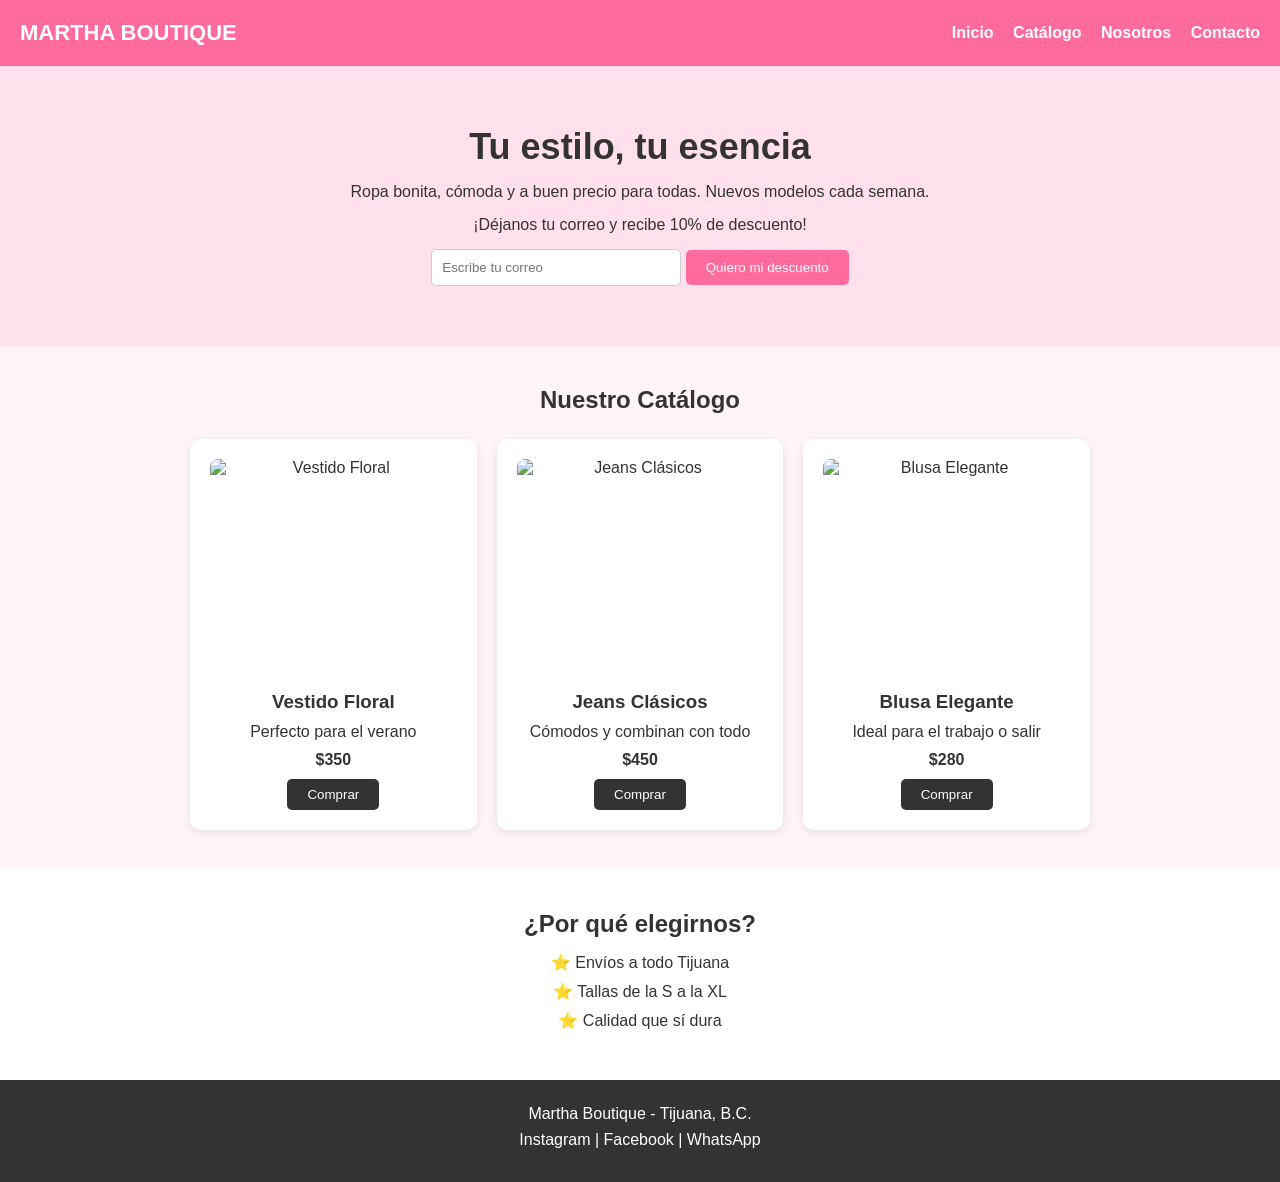
==== Proyecto Final/index.html @ f91624d1 "Creo mi proyecto final Martha Boutique" ====
<!DOCTYPE html>
<html lang="es">
<head>
    <meta charset="UTF-8">
    <meta name="viewport" content="width=device-width, initial-scale=1.0">
    <title>Martha Boutique - Ropa</title>
    <link rel="stylesheet" href="styles.css">
</head>
<body>

    <header>
        <h1>MARTHA BOUTIQUE</h1>
        <nav>
            <a href="#">Inicio</a>
            <a href="#catalogo">Catálogo</a>
            <a href="#nosotros">Nosotros</a>
            <a href="#contacto">Contacto</a>
        </nav>
    </header>

    <section class="jumbotron">
        <h2>Tu estilo, tu esencia</h2>
        <p>Ropa bonita, cómoda y a buen precio para todas. Nuevos modelos cada semana.</p>
        <p>¡Déjanos tu correo y recibe 10% de descuento!</p>
        <form>
            <input type="email" placeholder="Escribe tu correo">
            <button>Quiero mi descuento</button>
        </form>
    </section>

    <section id="catalogo">
        <h2>Nuestro Catálogo</h2>
        <div class="catalogo">
            <div class="producto">
                <img src="https://3.bp.blogspot.com/-S78NEheqOAk/U2bPQDCwX_I/AAAAAAAAMfg/gPL8JinJmH8/s1600/IMG_0098.jpg=400" alt="Vestido Floral">
                <h3>Vestido Floral</h3>
                <p>Perfecto para el verano</p>
                <p><b>$350</b></p>
                <button>Comprar</button>
            </div>
            <div class="producto">
                <img src="https://i.pinimg.com/1200x/6b/95/78/6b957895f3671304210bc97483ce4797.jpg" alt="Jeans Clásicos">
                <h3>Jeans Clásicos</h3>
                <p>Cómodos y combinan con todo</p>
                <p><b>$450</b></p>
                <button>Comprar</button>
            </div>
            <div class="producto">
                <img src="https://i.pinimg.com/474x/70/16/03/701603ca5c4499252b4aa40fb91607c9.jpg?nii=t=400" alt="Blusa Elegante">
                <h3>Blusa Elegante</h3>
                <p>Ideal para el trabajo o salir</p>
                <p><b>$280</b></p>
                <button>Comprar</button>
            </div>
        </div>
    </section>

    <section id="nosotros">
        <h2>¿Por qué elegirnos?</h2>
        <p>⭐ Envíos a todo Tijuana</p>
        <p>⭐ Tallas de la S a la XL</p>
        <p>⭐ Calidad que sí dura</p>
    
    </section>

    <footer id="contacto">
        <p>Martha Boutique - Tijuana, B.C.</p>
        <p>Instagram | Facebook | WhatsApp</p>
    </footer>

</body>
</html>
---- Proyecto Final/styles.css ----
* {
    margin: 0;
    padding: 0;
    box-sizing: border-box;
    font-family: Arial, sans-serif;
}

body {
    background-color: #fff5f8;
    color: #333;
}

header {
    background-color: #ff6b9d;
    color: white;
    padding: 20px;
    display: flex;
    justify-content: space-between;
    align-items: center;
}

header h1 { font-size: 22px; }

nav a {
    color: white;
    text-decoration: none;
    margin-left: 15px;
    font-weight: bold;
}

.jumbotron {
    background-color: #ffe0ec;
    text-align: center;
    padding: 60px 20px;
}

.jumbotron h2 { font-size: 36px; margin-bottom: 15px; }
.jumbotron p { margin-bottom: 15px; }
.jumbotron input {
    padding: 10px;
    width: 250px;
    border: 1px solid #ccc;
    border-radius: 5px;
}
.jumbotron button {
    padding: 10px 20px;
    background-color: #ff6b9d;
    color: white;
    border: none;
    border-radius: 5px;
    cursor: pointer;
}

#catalogo {
    padding: 40px 20px;
    text-align: center;
}
#catalogo h2 { margin-bottom: 25px; }

.catalogo {
    display: grid;
    grid-template-columns: 1fr 1fr 1fr;
    gap: 20px;
    max-width: 900px;
    margin: 0 auto;
}

.producto {
    background: white;
    padding: 20px;
    border-radius: 10px;
    box-shadow: 0 2px 8px rgba(0,0,0,0.1);
    overflow: hidden;
}

.producto img {
    width: 100%;
    height: 220px;
    object-fit: cover;
    border-radius: 8px;
    margin-bottom: 12px;
    display: block;
}

.producto h3 { margin-bottom: 10px; }
.producto p { margin-bottom: 10px; }
.producto button {
    padding: 8px 20px;
    background-color: #333;
    color: white;
    border: none;
    border-radius: 5px;
    cursor: pointer;
}

#nosotros {
    background-color: white;
    text-align: center;
    padding: 40px 20px;
}
#nosotros h2, #nosotros h3 { margin-bottom: 15px; }
#nosotros p { margin-bottom: 10px; }

footer {
    background-color: #333;
    color: white;
    text-align: center;
    padding: 25px;
}
footer p { margin-bottom: 8px; }

@media (max-width: 700px) {
    header { flex-direction: column; gap: 10px; }
    .catalogo { grid-template-columns: 1fr; }
    .jumbotron h2 { font-size: 28px; }
}
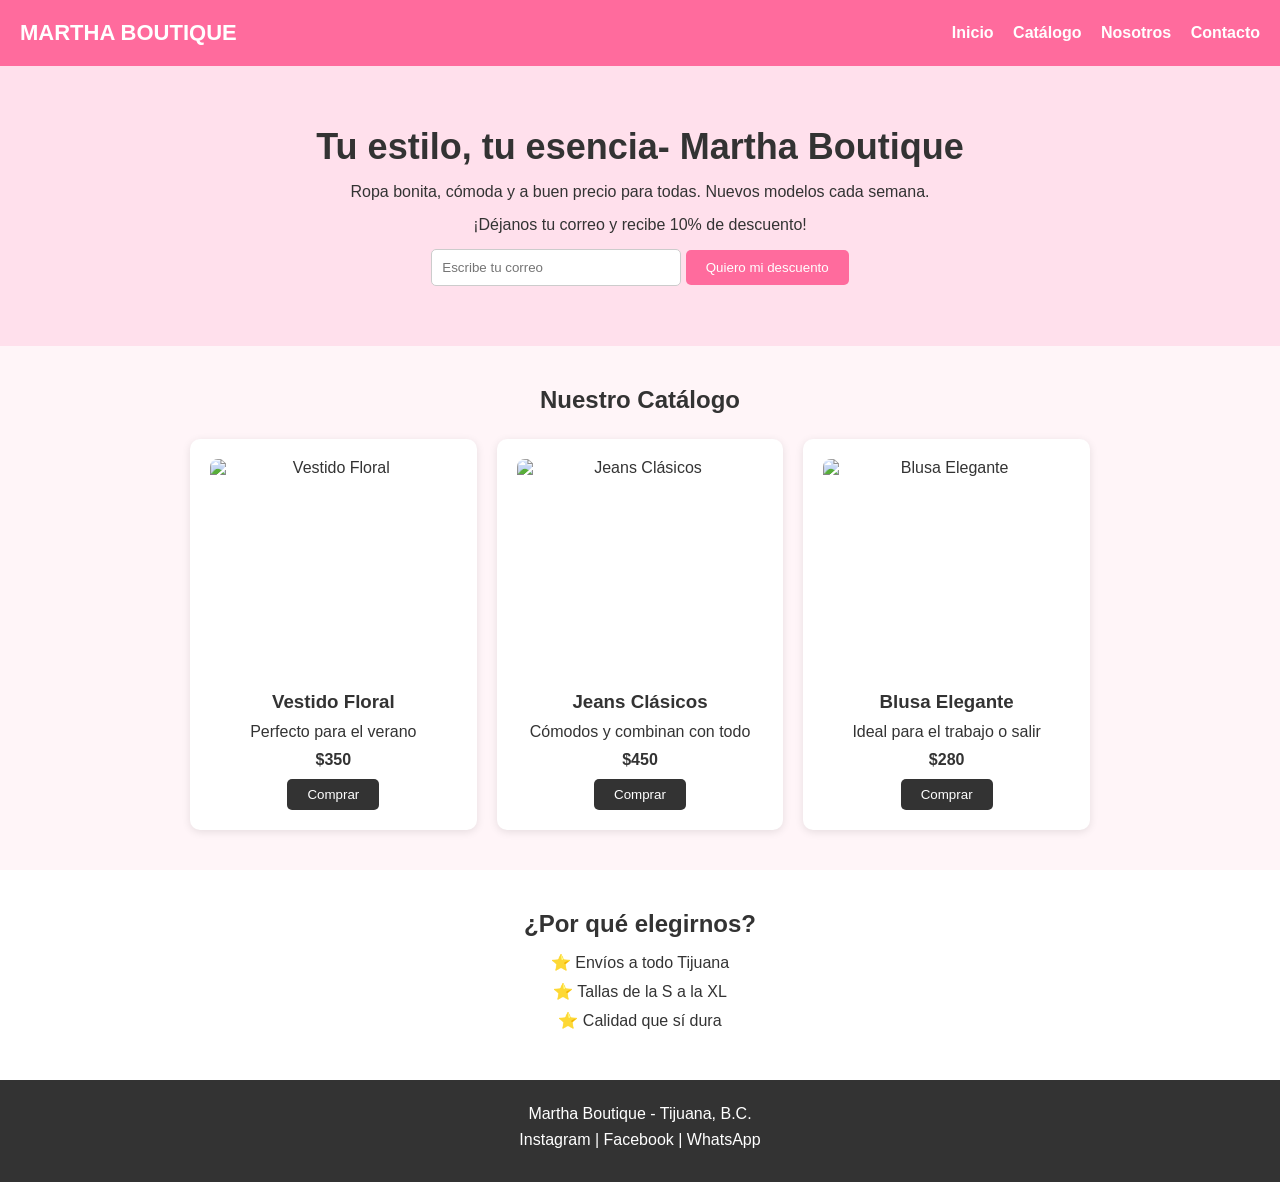
==== commit 7c9e7eae: "Agrego mi titulo de Martha Boutique" ====
--- a/Proyecto Final/index.html
+++ b/Proyecto Final/index.html
@@ -19,7 +19,7 @@
     </header>
 
     <section class="jumbotron">
-        <h2>Tu estilo, tu esencia</h2>
+        <h2>Tu estilo, tu esencia- Martha Boutique</h2>
         <p>Ropa bonita, cómoda y a buen precio para todas. Nuevos modelos cada semana.</p>
         <p>¡Déjanos tu correo y recibe 10% de descuento!</p>
         <form>
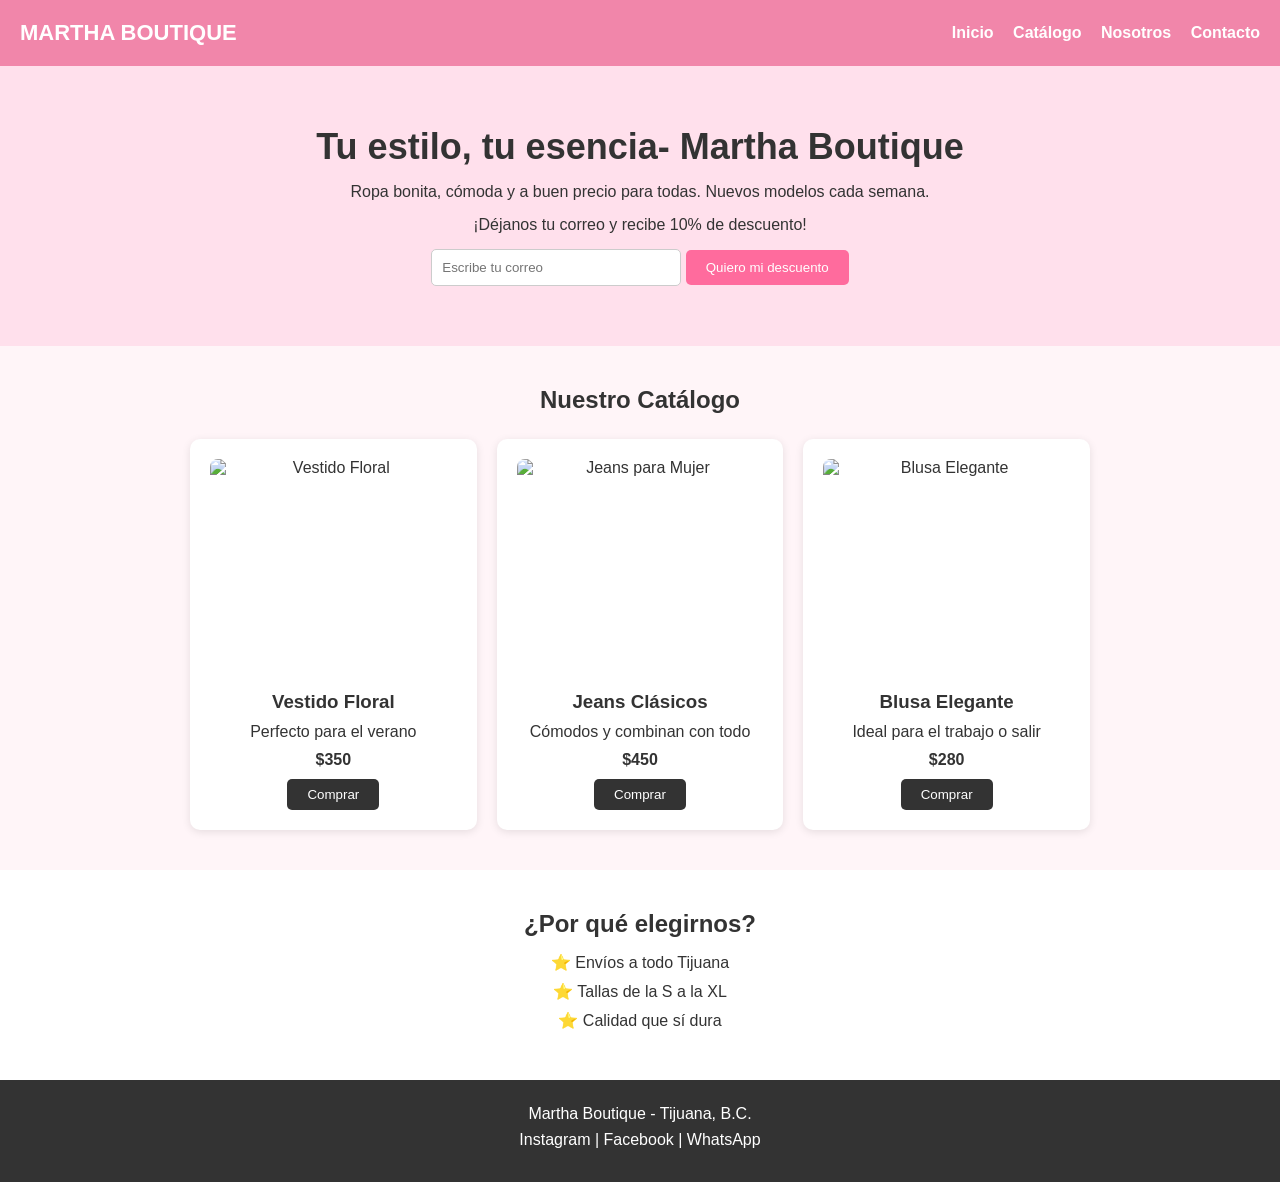
==== commit 4b0d8451: "Arreglo el texto de catalogo" ====
--- a/Proyecto Final/index.html
+++ b/Proyecto Final/index.html
@@ -39,7 +39,7 @@
                 <button>Comprar</button>
             </div>
             <div class="producto">
-                <img src="https://i.pinimg.com/1200x/6b/95/78/6b957895f3671304210bc97483ce4797.jpg" alt="Jeans Clásicos">
+                <img src="https://i.pinimg.com/1200x/6b/95/78/6b957895f3671304210bc97483ce4797.jpg" alt="Jeans para Mujer">
                 <h3>Jeans Clásicos</h3>
                 <p>Cómodos y combinan con todo</p>
                 <p><b>$450</b></p>
--- a/Proyecto Final/styles.css
+++ b/Proyecto Final/styles.css
@@ -11,7 +11,7 @@
 }
 
 header {
-    background-color: #ff6b9d;
+    background-color: #f186aa;
     color: white;
     padding: 20px;
     display: flex;
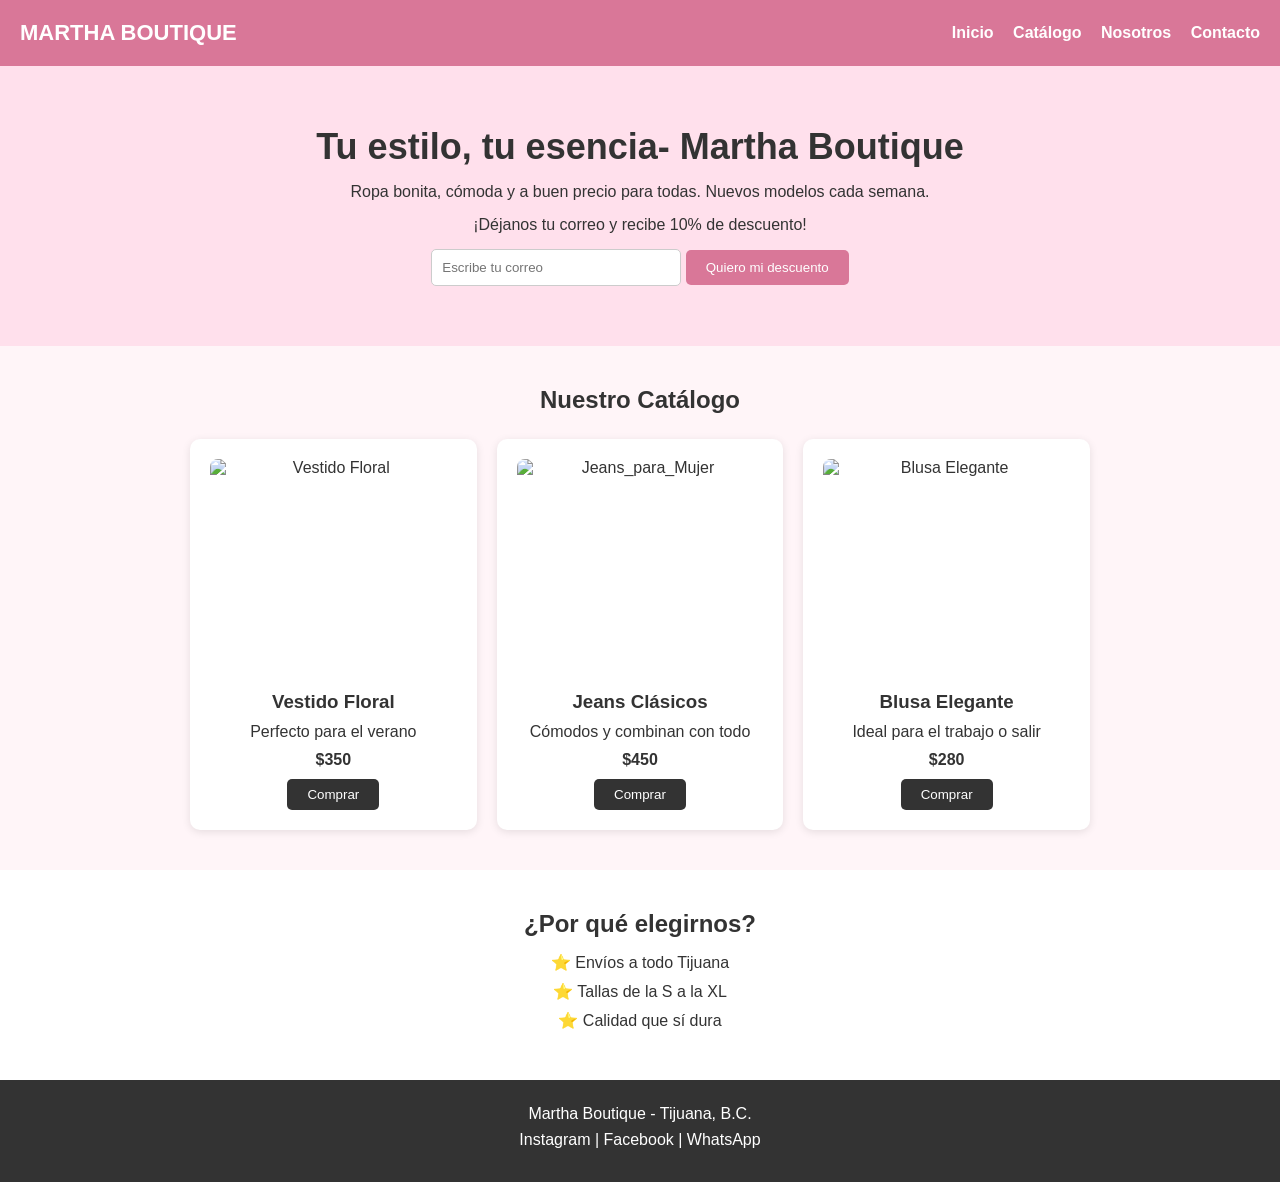
==== commit 76090b55: "Cambio texto de pagina" ====
--- a/Proyecto Final/index.html
+++ b/Proyecto Final/index.html
@@ -39,7 +39,7 @@
                 <button>Comprar</button>
             </div>
             <div class="producto">
-                <img src="https://i.pinimg.com/1200x/6b/95/78/6b957895f3671304210bc97483ce4797.jpg" alt="Jeans para Mujer">
+                <img src="https://i.pinimg.com/1200x/6b/95/78/6b957895f3671304210bc97483ce4797.jpg" alt="Jeans_para_Mujer">
                 <h3>Jeans Clásicos</h3>
                 <p>Cómodos y combinan con todo</p>
                 <p><b>$450</b></p>
--- a/Proyecto Final/styles.css
+++ b/Proyecto Final/styles.css
@@ -11,7 +11,7 @@
 }
 
 header {
-    background-color: #f186aa;
+    background-color: #d97798;
     color: white;
     padding: 20px;
     display: flex;
@@ -44,7 +44,7 @@
 }
 .jumbotron button {
     padding: 10px 20px;
-    background-color: #ff6b9d;
+    background-color: #d97798;
     color: white;
     border: none;
     border-radius: 5px;
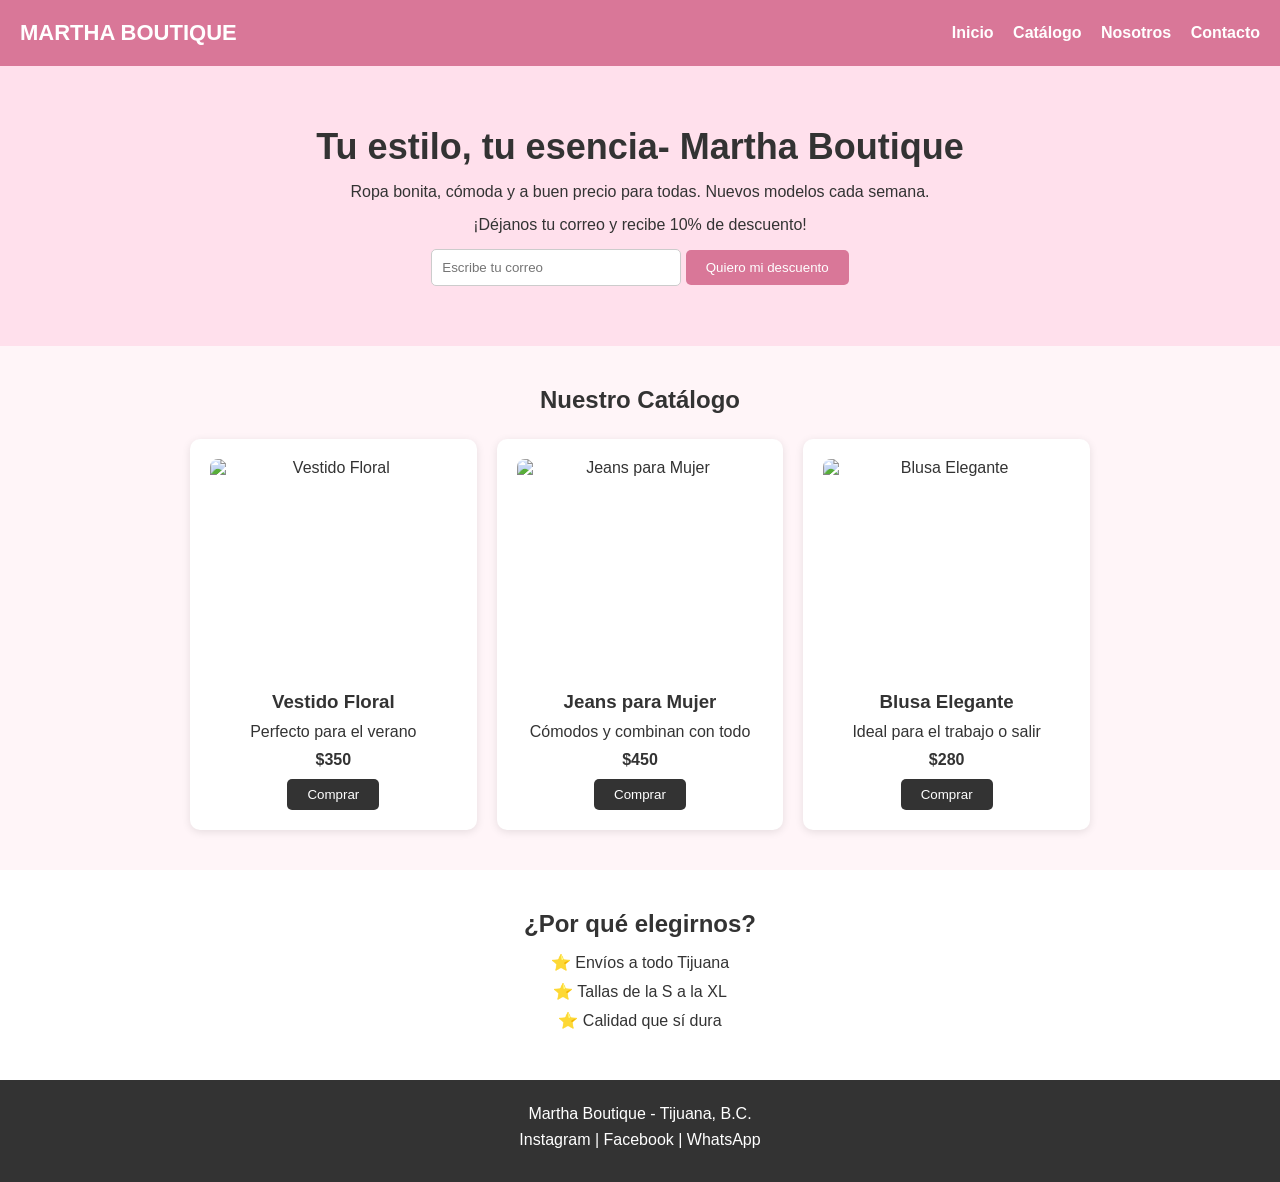
==== commit 1b63cd49: "modifico texto" ====
--- a/Proyecto Final/index.html
+++ b/Proyecto Final/index.html
@@ -39,8 +39,8 @@
                 <button>Comprar</button>
             </div>
             <div class="producto">
-                <img src="https://i.pinimg.com/1200x/6b/95/78/6b957895f3671304210bc97483ce4797.jpg" alt="Jeans_para_Mujer">
-                <h3>Jeans Clásicos</h3>
+                <img src="https://i.pinimg.com/1200x/6b/95/78/6b957895f3671304210bc97483ce4797.jpg" alt="Jeans para Mujer">
+                <h3>Jeans para Mujer</h3>
                 <p>Cómodos y combinan con todo</p>
                 <p><b>$450</b></p>
                 <button>Comprar</button>
